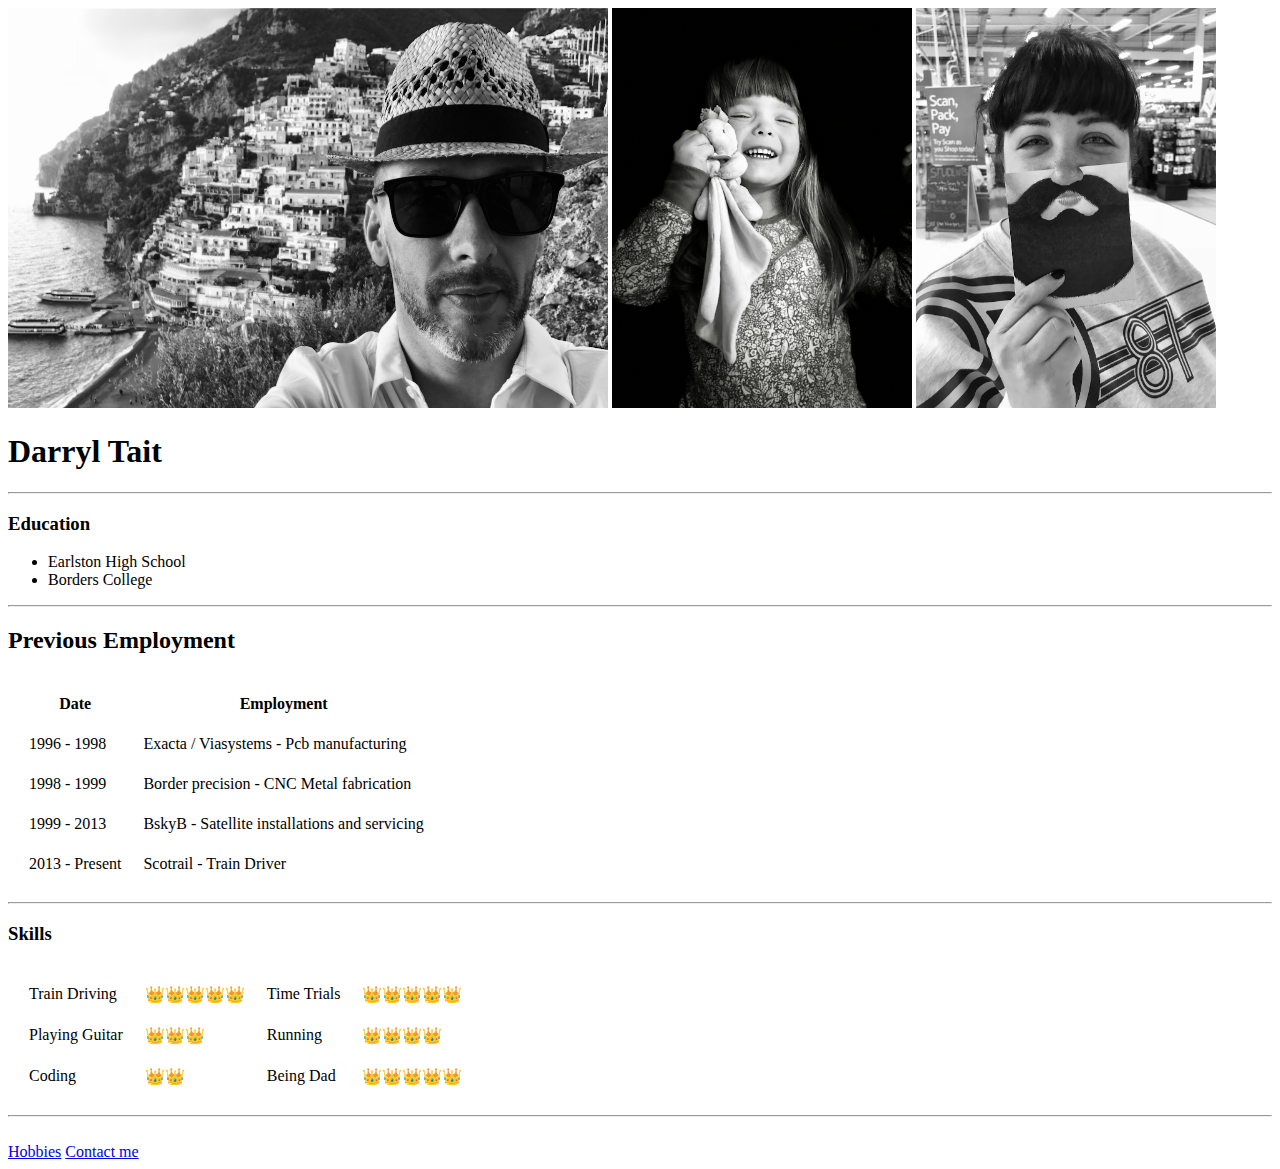
==== index.html @ 13fa5713 "added initial cv website files" ====
<!DOCTYPE html>
<html lang="en" dir="ltr">

<head>
  <meta charset="utf-8">
  <title>Darryl's Personal site</title>
</head>

<body>
  <img src="italy.png" height="400px" width="600px" alt="italy">
  <img src="baby girl.png" height="400px" width="300px">
  <img src="silly wife.png" height="400px" width="300px">

  <h1>Darryl Tait</h1>

  <hr>
  <h3>Education</h3>
  <ul>
    <li>Earlston High School</li>
    <li>Borders College</li>
  </ul>

  <hr>
  <h2>Previous Employment</h2>
  <table cellspacing="20px">

    <thead>
      <tr>
        <th>Date</th>
        <th>Employment</th>
      </tr>

      <tr>
        <td>1996 - 1998</td>
        <td>Exacta / Viasystems - Pcb manufacturing</td>
      </tr>
      <tr>
        <td>1998 - 1999</td>
        <td>Border precision - CNC Metal fabrication</td>
      </tr>
      <tr>
        <td>1999 - 2013</td>
        <td>BskyB - Satellite installations and servicing</td>
      </tr>
      <tr>
        <td>2013 - Present</td>
        <td>Scotrail - Train Driver</td>
      </tr>
  </table>
  <hr>
  <h3>Skills</h3>
  <table cellspacing="20px">
    <colgroup span="4">
    </colgroup>

    <tr>
      <td>Train Driving</td>
      <td>👑👑👑👑👑</td>
      <td>Time Trials</td>
      <td>👑👑👑👑👑</td>
    </tr>
    <tr>
      <td>Playing Guitar</td>
      <td>👑👑👑</td>
      <td>Running</td>
      <td>👑👑👑👑</td>
    </tr>
    <tr>
      <td>Coding</td>
      <td>👑👑</td>
      <td>Being Dad</td>
      <td>👑👑👑👑👑</td>
    </tr>
  </table>
  <hr>
  <br>
  <a href="Hobbies.html">Hobbies</a></a>
  <a href="Contact.html">Contact me</a>
</body>

</html>
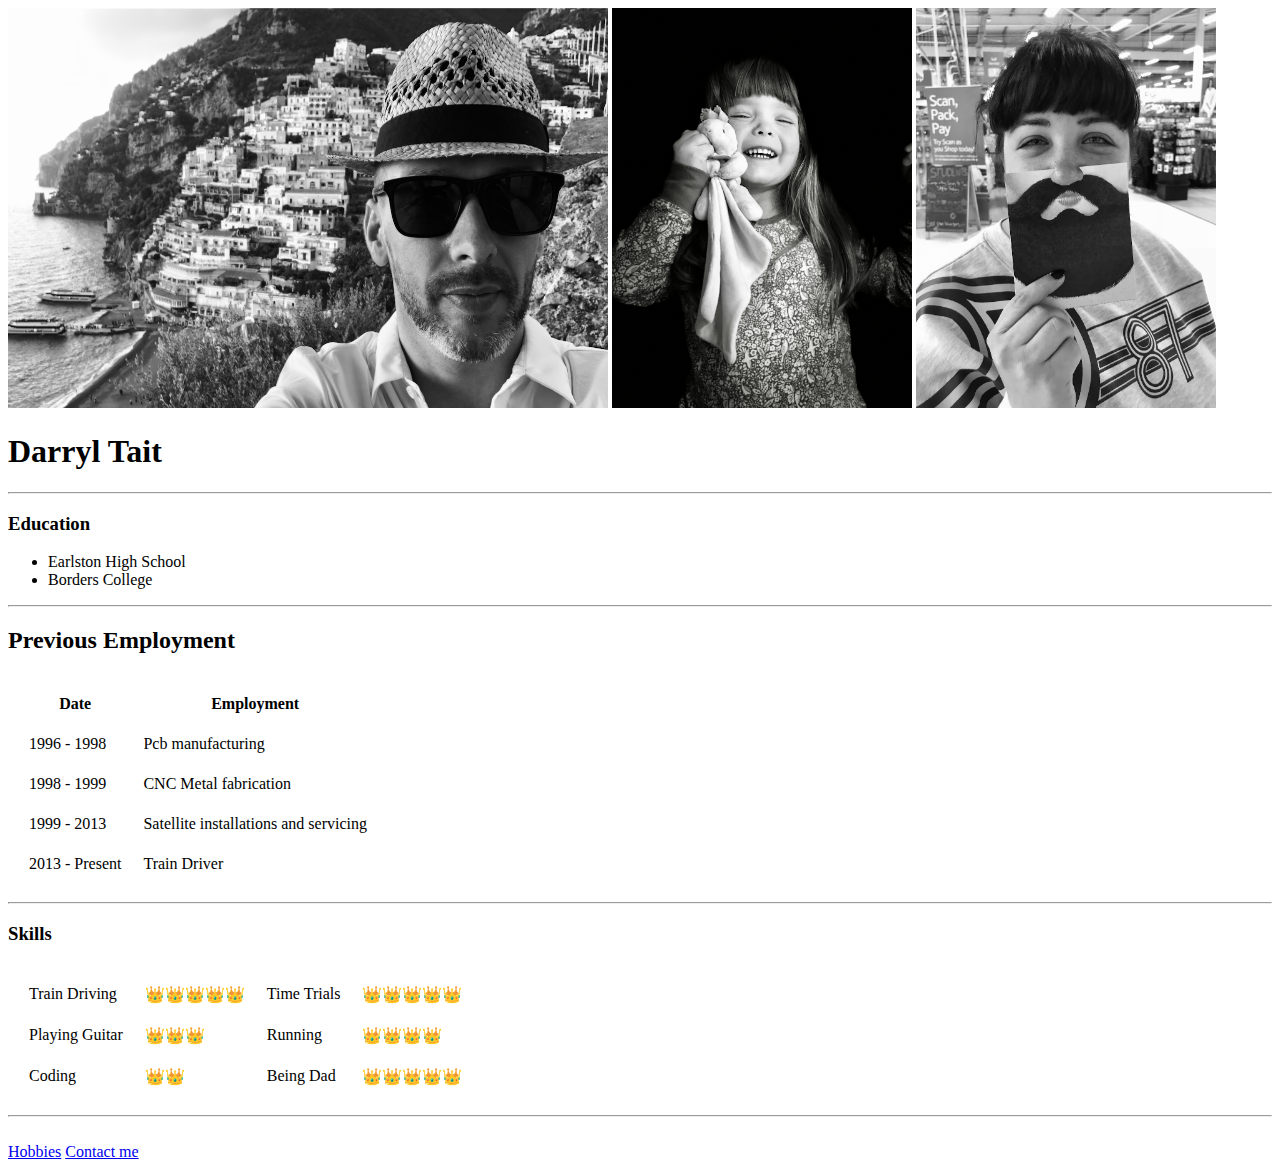
==== commit d96c00c4: "Adjusting some info in index file" ====
--- a/index.html
+++ b/index.html
@@ -32,19 +32,19 @@
 
       <tr>
         <td>1996 - 1998</td>
-        <td>Exacta / Viasystems - Pcb manufacturing</td>
+        <td>Pcb manufacturing</td>
       </tr>
       <tr>
         <td>1998 - 1999</td>
-        <td>Border precision - CNC Metal fabrication</td>
+        <td>CNC Metal fabrication</td>
       </tr>
       <tr>
         <td>1999 - 2013</td>
-        <td>BskyB - Satellite installations and servicing</td>
+        <td>Satellite installations and servicing</td>
       </tr>
       <tr>
         <td>2013 - Present</td>
-        <td>Scotrail - Train Driver</td>
+        <td>Train Driver</td>
       </tr>
   </table>
   <hr>
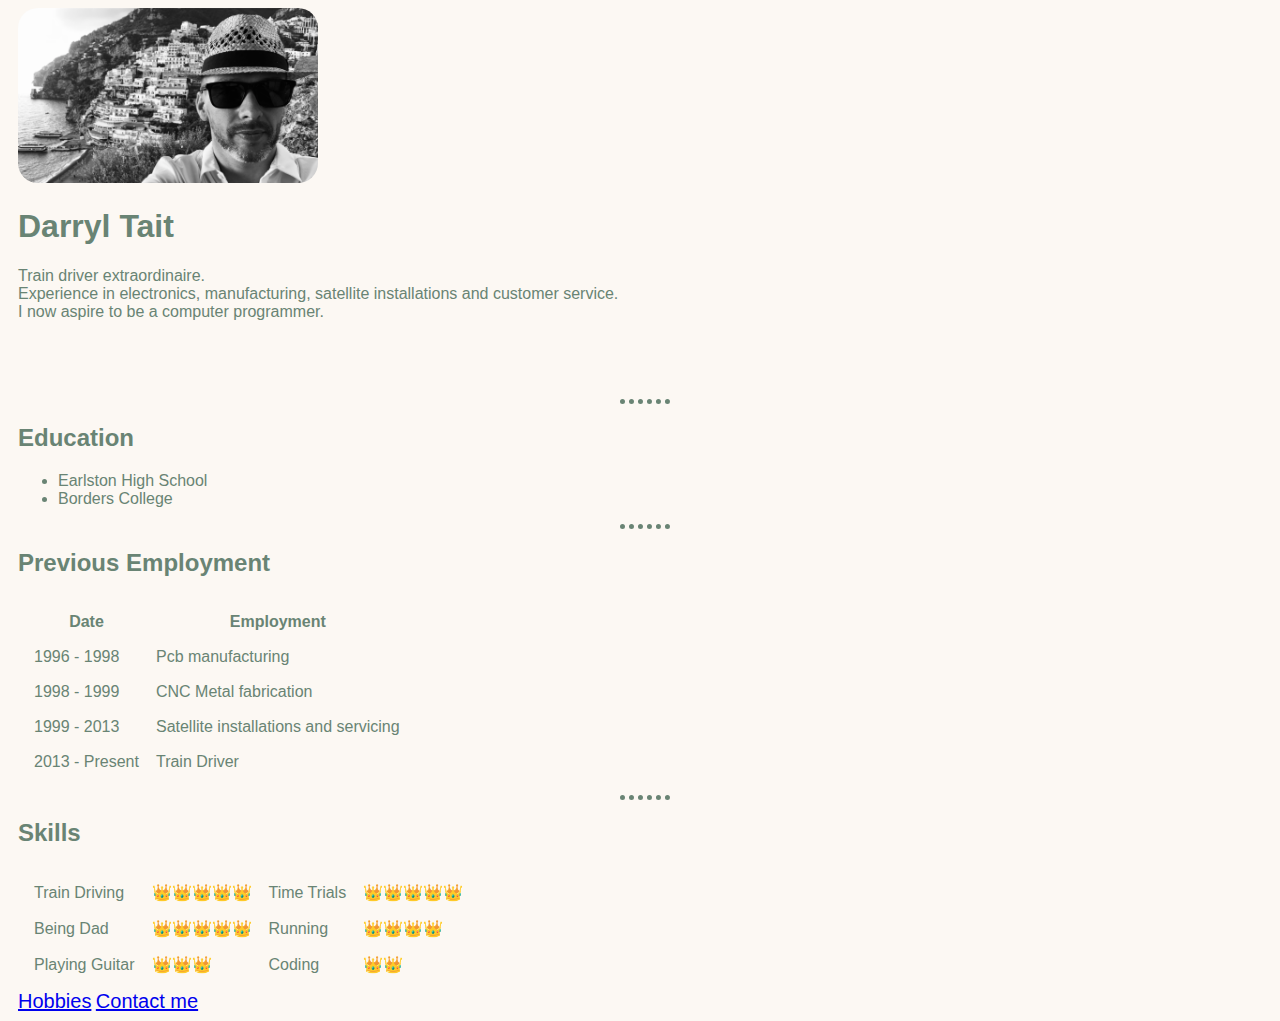
==== commit c858e978: "v1.1 personal website with some css" ====
--- a/index.html
+++ b/index.html
@@ -4,25 +4,29 @@
 <head>
   <meta charset="utf-8">
   <title>Darryl's Personal site</title>
+  <link rel="stylesheet" href="css/styles.css">
 </head>
 
 <body>
-  <img src="italy.png" height="400px" width="600px" alt="italy">
-  <img src="baby girl.png" height="400px" width="300px">
-  <img src="silly wife.png" height="400px" width="300px">
+  <img src="images/italy.png" height="175px" width="300px" alt="italy">
+
 
   <h1>Darryl Tait</h1>
-
+  <p>Train driver extraordinaire.<br>Experience in electronics, manufacturing, satellite installations and customer service.<br>I now aspire to be a computer programmer.</p>
+  <br>
+  <br>
+  <br>
   <hr>
-  <h3>Education</h3>
+  <h2>Education</h2>
   <ul>
     <li>Earlston High School</li>
     <li>Borders College</li>
   </ul>
 
   <hr>
+
   <h2>Previous Employment</h2>
-  <table cellspacing="20px">
+  <table cellspacing="15px">
 
     <thead>
       <tr>
@@ -48,8 +52,8 @@
       </tr>
   </table>
   <hr>
-  <h3>Skills</h3>
-  <table cellspacing="20px">
+  <h2>Skills</h2>
+  <table cellspacing="15px">
     <colgroup span="4">
     </colgroup>
 
@@ -60,20 +64,19 @@
       <td>👑👑👑👑👑</td>
     </tr>
     <tr>
-      <td>Playing Guitar</td>
-      <td>👑👑👑</td>
+      <td>Being Dad</td>
+      <td>👑👑👑👑👑</td>
       <td>Running</td>
       <td>👑👑👑👑</td>
     </tr>
     <tr>
+      <td>Playing Guitar</td>
+      <td>👑👑👑</td>
       <td>Coding</td>
       <td>👑👑</td>
-      <td>Being Dad</td>
-      <td>👑👑👑👑👑</td>
+
     </tr>
   </table>
-  <hr>
-  <br>
   <a href="Hobbies.html">Hobbies</a></a>
   <a href="Contact.html">Contact me</a>
 </body>
--- a/css/styles.css
+++ b/css/styles.css
@@ -0,0 +1,19 @@
+body {
+  background-color: #fcf8f3;
+  color: #698474;
+  font-family: arial;
+  padding-left: 10px;
+}
+img{
+  border-color: 1px solid black;
+  border-radius: 20px;
+}
+a {
+  font-size: 20px;
+}
+
+hr {
+  width: 50px;
+  border-style: none;
+  border-top: 5px dotted #698474;
+}
